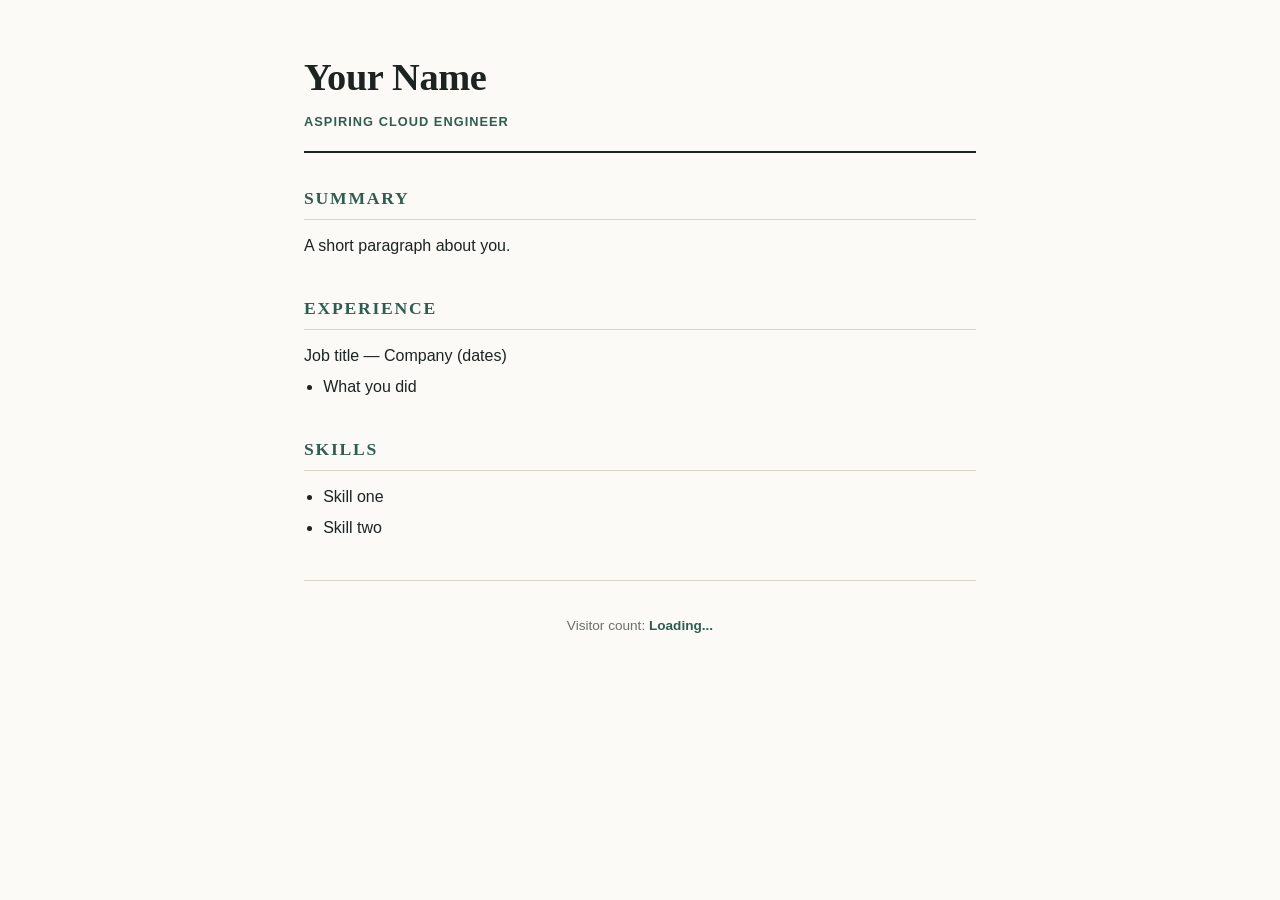
==== index.html @ e493c23e "Initial resume site" ====
<!DOCTYPE html>
<html lang="en">
<head>
  <meta charset="UTF-8">
  <title>Your Name — Resume</title>
  <link rel="stylesheet" href="style.css">
</head>
<body>
  <header>
    <h1>Your Name</h1>
    <p>Aspiring Cloud Engineer</p>
  </header>

  <section>
    <h2>Summary</h2>
    <p>A short paragraph about you.</p>
  </section>

  <section>
    <h2>Experience</h2>
    <p>Job title — Company (dates)</p>
    <ul>
      <li>What you did</li>
    </ul>
  </section>

  <section>
    <h2>Skills</h2>
    <ul>
      <li>Skill one</li>
      <li>Skill two</li>
    </ul>
  </section>

  <footer>
    <p>Visitor count: <span id="visitor-count">Loading...</span></p>
  </footer>

  <script src="script.js"></script>
</body>
</html>
---- style.css ----
/* ---------- Base ---------- */
:root {
  --ink: #1c2321;
  --paper: #fbfaf7;
  --line: #d8d4c8;
  --accent: #2f5d50;
  --muted: #6b6f6a;
  --serif: "Georgia", "Iowan Old Style", "Times New Roman", serif;
  --sans: "Helvetica Neue", Arial, sans-serif;
}

* {
  box-sizing: border-box;
}

body {
  margin: 0;
  background: var(--paper);
  color: var(--ink);
  font-family: var(--sans);
  font-size: 16px;
  line-height: 1.55;
  max-width: 720px;
  padding: 3rem 1.5rem 4rem;
  margin-inline: auto;
}

/* ---------- Header ---------- */
header {
  border-bottom: 2px solid var(--ink);
  padding-bottom: 1.25rem;
  margin-bottom: 2rem;
}

header h1 {
  font-family: var(--serif);
  font-size: 2.4rem;
  letter-spacing: -0.01em;
  margin: 0 0 0.25rem;
}

header p {
  margin: 0;
  color: var(--accent);
  font-weight: 600;
  text-transform: uppercase;
  letter-spacing: 0.08em;
  font-size: 0.8rem;
}

/* ---------- Sections ---------- */
section {
  margin-bottom: 2.25rem;
}

section h2 {
  font-family: var(--serif);
  font-size: 1.1rem;
  text-transform: uppercase;
  letter-spacing: 0.1em;
  color: var(--accent);
  border-bottom: 1px solid var(--line);
  padding-bottom: 0.4rem;
  margin-bottom: 0.9rem;
}

section p {
  margin: 0 0 0.4rem;
}

section ul {
  margin: 0;
  padding-left: 1.2rem;
}

section li {
  margin-bottom: 0.35rem;
}

/* ---------- Footer / visitor counter ---------- */
footer {
  margin-top: 2.5rem;
  padding-top: 1.25rem;
  border-top: 1px solid var(--line);
  font-size: 0.85rem;
  color: var(--muted);
  text-align: center;
}

#visitor-count {
  font-weight: 700;
  color: var(--accent);
}

/* ---------- Responsive ---------- */
@media (max-width: 480px) {
  body {
    padding: 2rem 1.25rem 3rem;
  }
  header h1 {
    font-size: 1.9rem;
  }
}
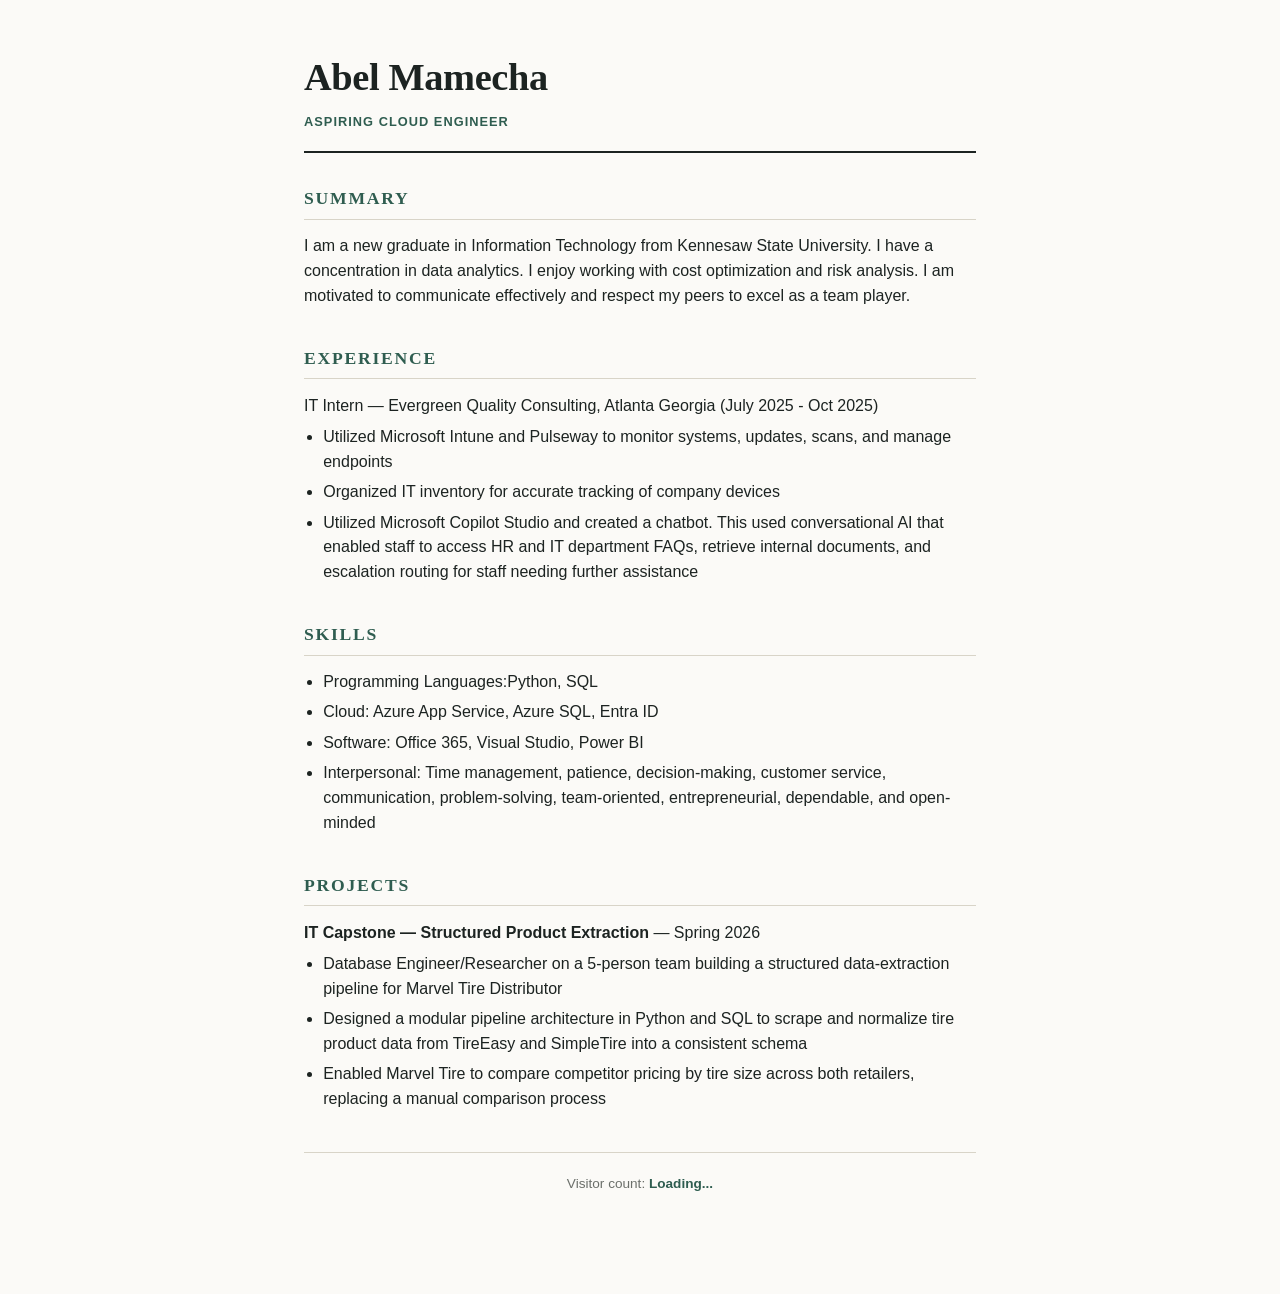
==== commit 96178c79: "edit1" ====
--- a/index.html
+++ b/index.html
@@ -2,35 +2,52 @@
 <html lang="en">
 <head>
   <meta charset="UTF-8">
-  <title>Your Name — Resume</title>
+  <title>Abel Mamecha — Resume</title>
   <link rel="stylesheet" href="style.css">
 </head>
 <body>
   <header>
-    <h1>Your Name</h1>
+    <h1>Abel Mamecha</h1>
     <p>Aspiring Cloud Engineer</p>
   </header>
 
   <section>
     <h2>Summary</h2>
-    <p>A short paragraph about you.</p>
+    <p>I am a new graduate in Information Technology from Kennesaw State University. I have a concentration in data analytics. I enjoy working with cost optimization and risk analysis. I am motivated to communicate effectively and respect my peers to excel as a team player.</p>
   </section>
 
   <section>
     <h2>Experience</h2>
-    <p>Job title — Company (dates)</p>
+    <p>IT Intern — Evergreen Quality Consulting, Atlanta Georgia (July 2025 - Oct 2025)</p>
     <ul>
-      <li>What you did</li>
+      <li>Utilized Microsoft Intune and Pulseway to monitor systems, updates, scans, and manage endpoints</li>
+      <li>Organized IT inventory for accurate tracking of company devices</li>
+      <li>Utilized Microsoft Copilot Studio and created a chatbot. This used conversational AI that enabled staff to access HR and IT department FAQs, retrieve internal documents, and escalation routing for staff needing further assistance</li>
     </ul>
   </section>
 
   <section>
     <h2>Skills</h2>
     <ul>
-      <li>Skill one</li>
-      <li>Skill two</li>
+      <li>Programming Languages:Python, SQL</li>
+      <li>Cloud: Azure App Service, Azure SQL, Entra ID</li>
+      <li>Software: Office 365, Visual Studio, Power BI</li>
+      <li>Interpersonal: Time management, patience, decision-making, customer service, communication, problem-solving, team-oriented, entrepreneurial, dependable, and open-minded</li>
     </ul>
   </section>
+
+  <section> 
+  <h2>Projects</h2>
+
+  <div>
+    <p><strong>IT Capstone — Structured Product Extraction</strong> — Spring 2026</p>
+    <ul>
+      <li>Database Engineer/Researcher on a 5-person team building a structured data-extraction pipeline for Marvel Tire Distributor</li>
+      <li>Designed a modular pipeline architecture in Python and SQL to scrape and normalize tire product data from TireEasy and SimpleTire into a consistent schema</li>
+      <li>Enabled Marvel Tire to compare competitor pricing by tire size across both retailers, replacing a manual comparison process</li>
+    </ul>
+  </div>
+
 
   <footer>
     <p>Visitor count: <span id="visitor-count">Loading...</span></p>
